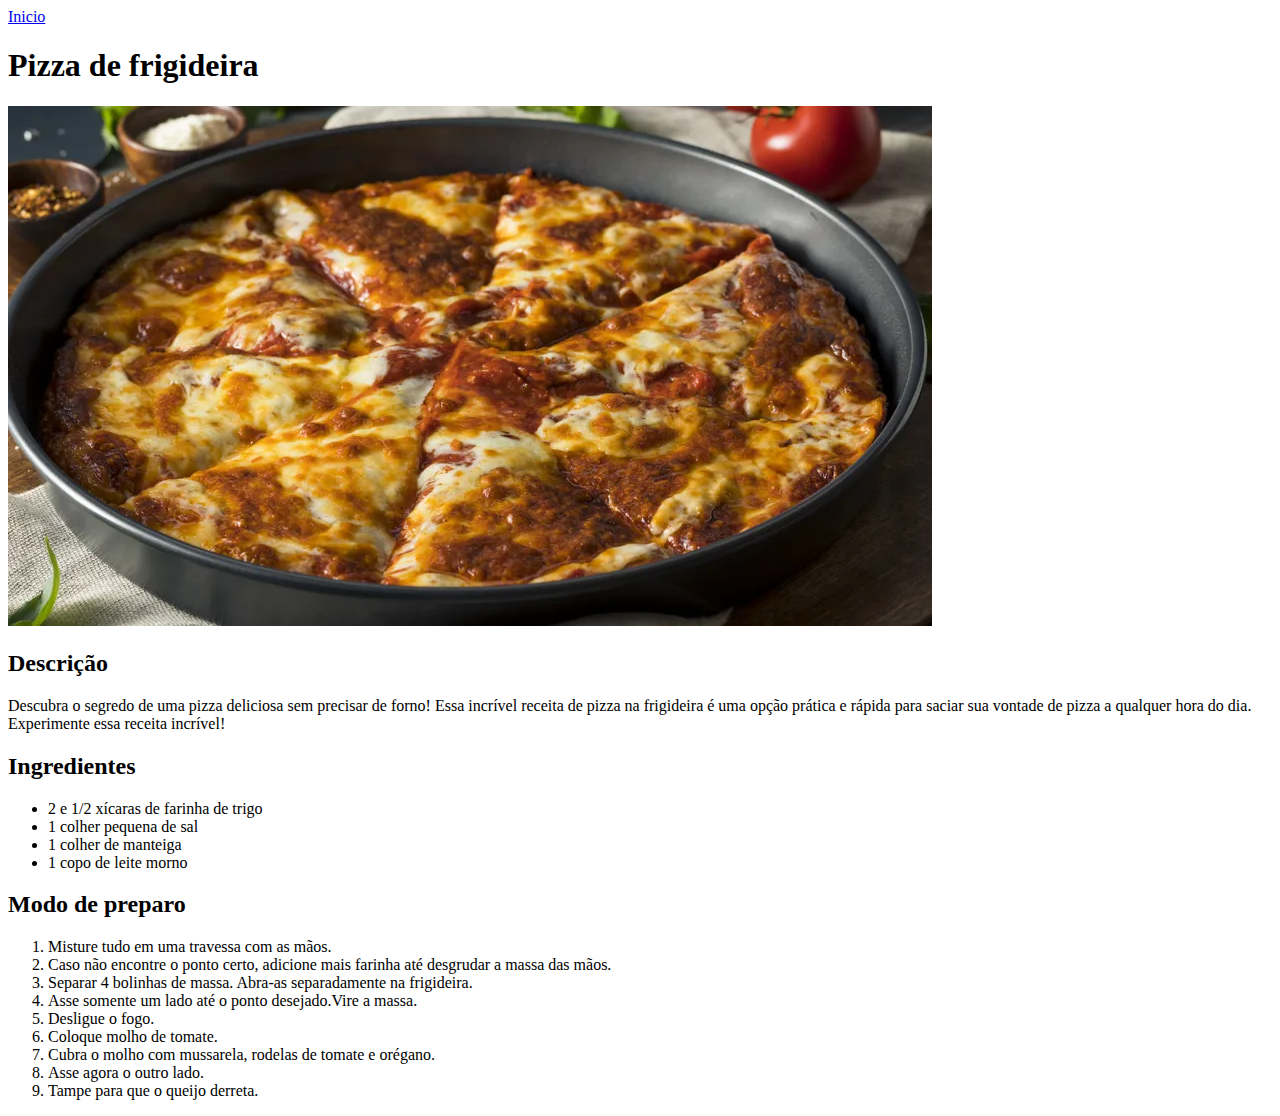
==== receitas/pizza.html @ 647ff70a "Criando index.html basico conectado a mais dua páginas html de receitas" ====
<!DOCTYPE html>
<html lang="pt-br">
<head>
    <meta charset="UTF-8">
    <meta name="viewport" content="width=device-width, initial-scale=1.0">
    <title>Pizza</title>
</head>
<body>
    <header><a href="../index.html"">Inicio</a></header>
    <h1>Pizza de frigideira</h1>
    <img src="../imagens/capa-materia-gshow-48-.webp" alt=" imagem pizza de frigideira">
    <h2>Descrição</h2>
    <p>Descubra o segredo de uma pizza deliciosa sem precisar de forno! Essa incrível receita de pizza na frigideira é uma opção prática e rápida para saciar sua vontade de pizza a qualquer hora do dia. Experimente essa receita incrível!</p>
    <h2>Ingredientes</h2>
    <ul>
        <li>2 e 1/2 xícaras de farinha de trigo</li>
        <li>1 colher pequena de sal</li>
        <li>1 colher de manteiga</li>
        <li>1 copo de leite morno</li>
    </ul>
    <h2>Modo de preparo</h2>
    <ol>
        <li>Misture tudo em uma travessa com as mãos.</li>
        <li>Caso não encontre o ponto certo, adicione mais farinha até desgrudar a massa das mãos.</li>
        <li>Separar 4 bolinhas de massa. Abra-as separadamente na frigideira.</li>
        <li>Asse somente um lado até o ponto desejado.Vire a massa.</li>
        <li>Desligue o fogo.</li>
        <li>Coloque molho de tomate.</li>
        <li>Cubra o molho com mussarela, rodelas de tomate e orégano.</li>
        <li>Asse agora o outro lado.</li>
        <li>Tampe para que o queijo derreta.</li>
    </ol>
</body>
</html>
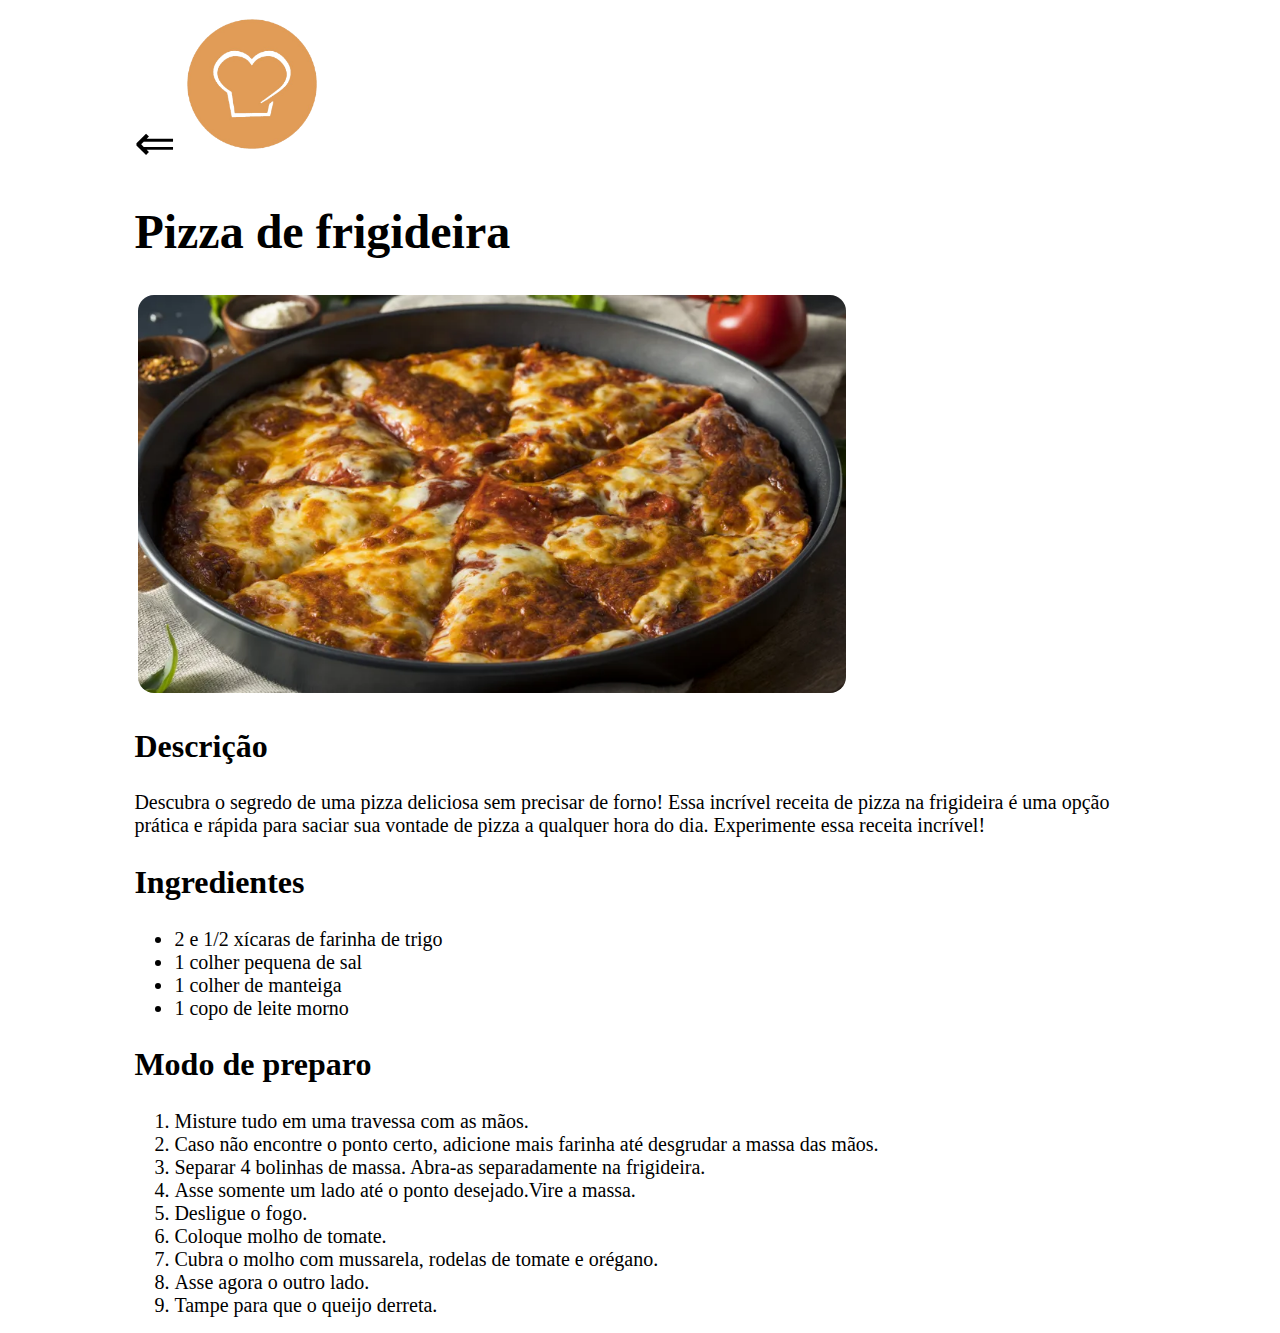
==== commit 8c22e157: "melhorias no css das páginas" ====
--- a/receitas/pizza.html
+++ b/receitas/pizza.html
@@ -3,32 +3,36 @@
 <head>
     <meta charset="UTF-8">
     <meta name="viewport" content="width=device-width, initial-scale=1.0">
+    <link rel="stylesheet" href="../estilos/style.css">
     <title>Pizza</title>
 </head>
 <body>
-    <header><a href="../index.html"">Inicio</a></header>
-    <h1>Pizza de frigideira</h1>
-    <img src="../imagens/capa-materia-gshow-48-.webp" alt=" imagem pizza de frigideira">
-    <h2>Descrição</h2>
-    <p>Descubra o segredo de uma pizza deliciosa sem precisar de forno! Essa incrível receita de pizza na frigideira é uma opção prática e rápida para saciar sua vontade de pizza a qualquer hora do dia. Experimente essa receita incrível!</p>
-    <h2>Ingredientes</h2>
-    <ul>
-        <li>2 e 1/2 xícaras de farinha de trigo</li>
-        <li>1 colher pequena de sal</li>
-        <li>1 colher de manteiga</li>
-        <li>1 copo de leite morno</li>
-    </ul>
-    <h2>Modo de preparo</h2>
-    <ol>
-        <li>Misture tudo em uma travessa com as mãos.</li>
-        <li>Caso não encontre o ponto certo, adicione mais farinha até desgrudar a massa das mãos.</li>
-        <li>Separar 4 bolinhas de massa. Abra-as separadamente na frigideira.</li>
-        <li>Asse somente um lado até o ponto desejado.Vire a massa.</li>
-        <li>Desligue o fogo.</li>
-        <li>Coloque molho de tomate.</li>
-        <li>Cubra o molho com mussarela, rodelas de tomate e orégano.</li>
-        <li>Asse agora o outro lado.</li>
-        <li>Tampe para que o queijo derreta.</li>
-    </ol>
-</body>
-</html>+    <div class="container-receita">
+
+        <header><a href="../index.html">⇐<img class="logo" src="../imagens/logo-removebg-preview.png" alt="Logo do site receitas"></a></header>
+        <h1>Pizza de frigideira</h1>
+        <img class="imagem-receita" src="../imagens/capa-materia-gshow-48-.webp" alt=" imagem pizza de frigideira">
+        <h2>Descrição</h2>
+        <p>Descubra o segredo de uma pizza deliciosa sem precisar de forno! Essa incrível receita de pizza na frigideira é uma opção prática e rápida para saciar sua vontade de pizza a qualquer hora do dia. Experimente essa receita incrível!</p>
+        <h2>Ingredientes</h2>
+        <ul>
+            <li>2 e 1/2 xícaras de farinha de trigo</li>
+            <li>1 colher pequena de sal</li>
+            <li>1 colher de manteiga</li>
+            <li>1 copo de leite morno</li>
+        </ul>
+        <h2>Modo de preparo</h2>
+        <ol>
+            <li>Misture tudo em uma travessa com as mãos.</li>
+            <li>Caso não encontre o ponto certo, adicione mais farinha até desgrudar a massa das mãos.</li>
+            <li>Separar 4 bolinhas de massa. Abra-as separadamente na frigideira.</li>
+            <li>Asse somente um lado até o ponto desejado.Vire a massa.</li>
+            <li>Desligue o fogo.</li>
+            <li>Coloque molho de tomate.</li>
+            <li>Cubra o molho com mussarela, rodelas de tomate e orégano.</li>
+            <li>Asse agora o outro lado.</li>
+            <li>Tampe para que o queijo derreta.</li>
+        </ol>
+    </div>
+    </body>
+    </html>--- a/estilos/style.css
+++ b/estilos/style.css
@@ -0,0 +1,71 @@
+
+.container {
+    text-align: center;
+    border: 200px solid transparent; 
+    border-image-source: url(../imagens/borda.png);
+    border-image-slice: 50; 
+    border-image-width: 50px;
+    border-image-repeat: round;
+}
+
+header li {
+    list-style-type: none;
+
+}
+
+main li{
+    list-style-type: none;
+    text-decoration: underline;
+}
+main a{
+    text-decoration: none;
+    color: black;
+    font-size: 30px;
+}
+header a{
+    text-decoration: none;
+    color: black;
+    font-size: 50px;
+}
+h1{
+    font-size: 3rem;
+}
+h2{
+    font-size: 2rem;
+}
+h3{
+    font-size: 1rem;
+}
+p{
+    font-size: 20px;
+}
+li{
+    font-size: 20px;
+}
+span{
+    font-size: 30px;
+}
+.imagem-receita{
+    width: 70%;
+    border-radius: 20px;
+    position:relative;
+    top:0;
+    padding:4px;
+    transition: all .2s ease-in-out;
+}
+.imagem-receita:hover{
+    top:-4px;
+    box-shadow:0 4px 3px #999;
+}
+
+.logo {
+    width: 15%;
+}
+
+.titulo {
+    font-size: 3rem;
+}
+.container-receita{
+    margin: 0% 10% 0 10%;
+    
+}